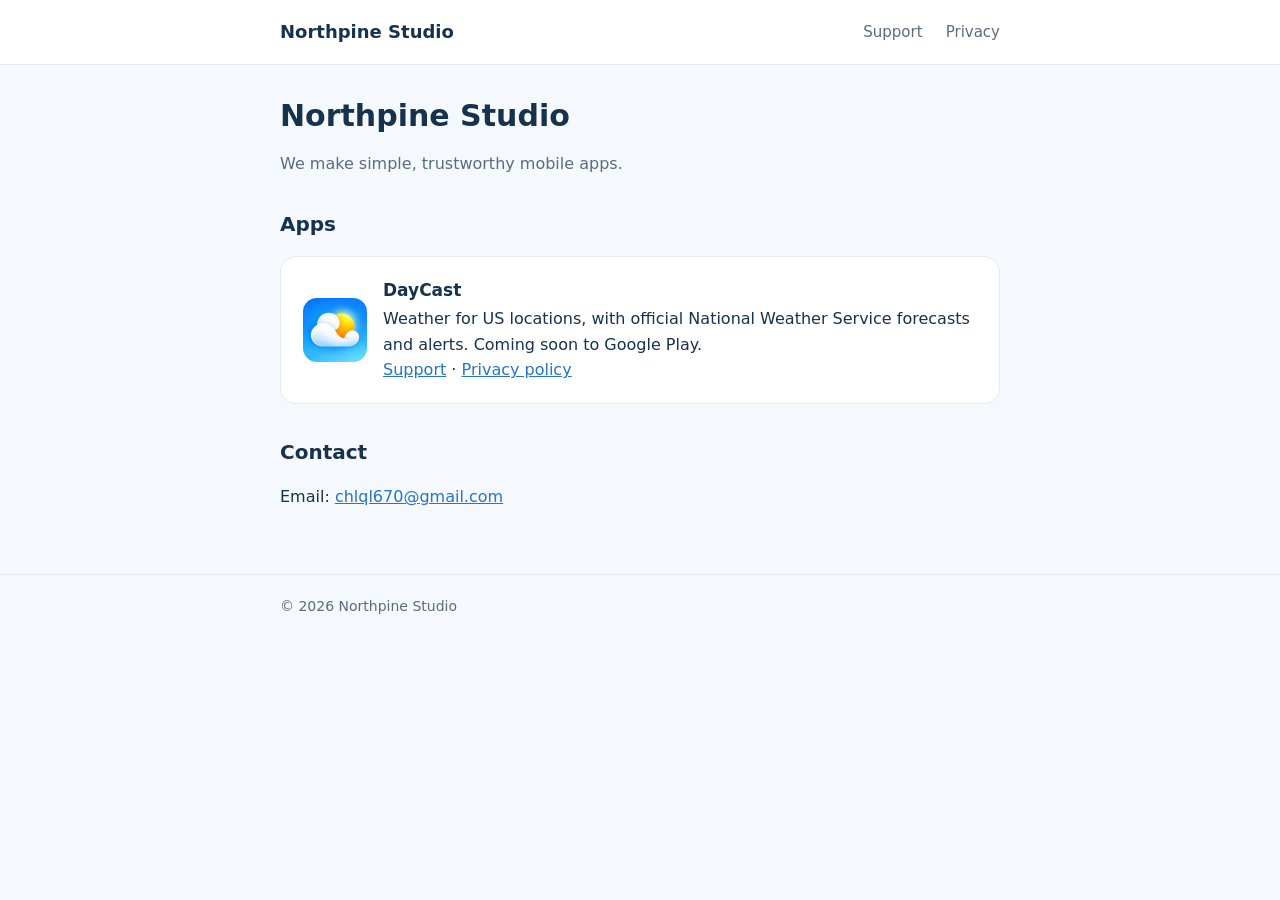
==== index.html @ 13fe0233 "Northpine Studio site: home, DayCast privacy policy and support Co-Authored-By: Claude Opus 5.5 <nor" ====
<!doctype html>
<html lang="en">
<head>
  <meta charset="utf-8">
  <meta name="viewport" content="width=device-width, initial-scale=1">
  <title>Northpine Studio</title>
  <meta name="description" content="Northpine Studio makes simple, trustworthy mobile apps.">
  <link rel="stylesheet" href="/assets/site.css">
</head>
<body>
  <header class="site">
    <div class="inner">
      <a class="brand" href="/">Northpine Studio</a>
      <nav>
        <a href="/daycast/support/">Support</a>
        <a href="/daycast/privacy/">Privacy</a>
      </nav>
    </div>
  </header>

  <main>
    <h1>Northpine Studio</h1>
    <p class="muted">We make simple, trustworthy mobile apps.</p>

    <h2>Apps</h2>
    <div class="card app">
      <img src="/assets/daycast-icon.png" alt="DayCast app icon">
      <div>
        <h3>DayCast</h3>
        <p>Weather for US locations, with official National Weather Service forecasts and alerts. Coming soon to Google Play.</p>
        <p><a href="/daycast/support/">Support</a> · <a href="/daycast/privacy/">Privacy policy</a></p>
      </div>
    </div>

    <h2>Contact</h2>
    <p>Email: <a href="mailto:chlql670@gmail.com">chlql670@gmail.com</a></p>
  </main>

  <footer class="site">
    <div class="inner">© 2026 Northpine Studio</div>
  </footer>
</body>
</html>
---- assets/site.css ----
:root {
  --blue: #2476c7;
  --navy: #17324d;
  --bg: #f5f8fc;
  --surface: #ffffff;
  --text: #17324d;
  --muted: #5b6b80;
  --border: #e3eaf2;
}

* { box-sizing: border-box; }

html { -webkit-text-size-adjust: 100%; }

body {
  margin: 0;
  background: var(--bg);
  color: var(--text);
  font: 16px/1.6 system-ui, -apple-system, "Segoe UI", Roboto, "Helvetica Neue", Arial, sans-serif;
}

header.site {
  background: var(--surface);
  border-bottom: 1px solid var(--border);
}

header.site .inner, main, footer.site .inner {
  max-width: 760px;
  margin: 0 auto;
  padding: 0 20px;
}

header.site .inner {
  display: flex;
  align-items: center;
  justify-content: space-between;
  min-height: 64px;
}

.brand {
  font-weight: 700;
  font-size: 18px;
  color: var(--navy);
  text-decoration: none;
}

nav a {
  color: var(--muted);
  text-decoration: none;
  margin-left: 18px;
  font-size: 15px;
}

nav a:hover, nav a[aria-current="page"] { color: var(--blue); }

main { padding-top: 32px; padding-bottom: 48px; }

h1 { font-size: 30px; line-height: 1.25; margin: 0 0 8px; }
h2 { font-size: 20px; margin: 32px 0 8px; }
h3 { font-size: 17px; margin: 20px 0 6px; }

p, li { color: var(--text); }
.muted { color: var(--muted); }

a { color: var(--blue); }

.card {
  background: var(--surface);
  border: 1px solid var(--border);
  border-radius: 16px;
  padding: 20px 22px;
  margin: 16px 0;
}

.app {
  display: flex;
  gap: 16px;
  align-items: center;
}

.app img {
  width: 64px;
  height: 64px;
  border-radius: 14px;
  flex: none;
}

.app h3 { margin: 0 0 2px; }
.app p { margin: 0; }

footer.site {
  border-top: 1px solid var(--border);
  color: var(--muted);
  font-size: 14px;
}

footer.site .inner { padding-top: 20px; padding-bottom: 28px; }
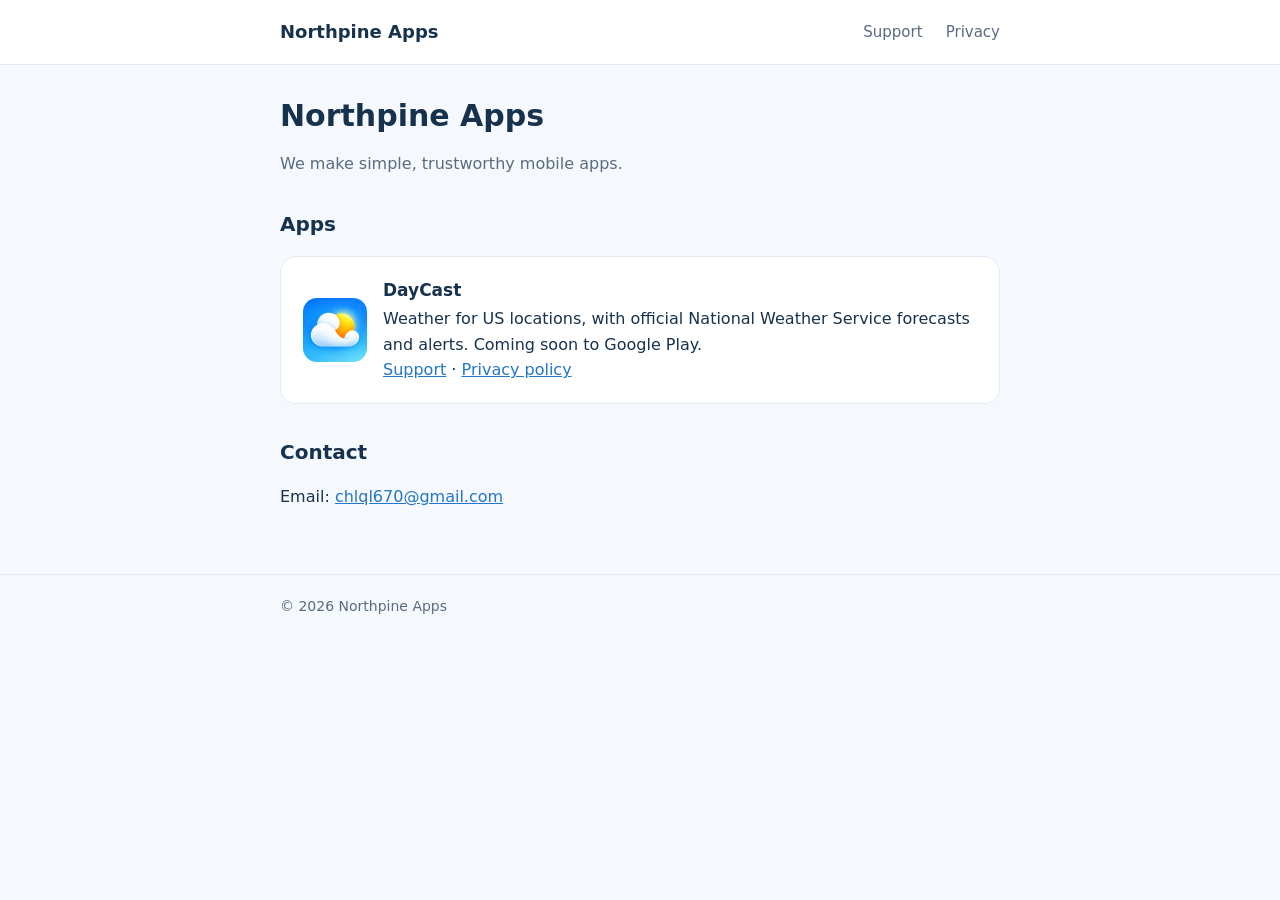
==== commit be903d84: "Rename publisher to Northpine Apps Co-Authored-By: Claude Opus 5.5 <noreply@anthropic.com>" ====
--- a/index.html
+++ b/index.html
@@ -3,14 +3,14 @@
 <head>
   <meta charset="utf-8">
   <meta name="viewport" content="width=device-width, initial-scale=1">
-  <title>Northpine Studio</title>
-  <meta name="description" content="Northpine Studio makes simple, trustworthy mobile apps.">
+  <title>Northpine Apps</title>
+  <meta name="description" content="Northpine Apps makes simple, trustworthy mobile apps.">
   <link rel="stylesheet" href="/assets/site.css">
 </head>
 <body>
   <header class="site">
     <div class="inner">
-      <a class="brand" href="/">Northpine Studio</a>
+      <a class="brand" href="/">Northpine Apps</a>
       <nav>
         <a href="/daycast/support/">Support</a>
         <a href="/daycast/privacy/">Privacy</a>
@@ -19,7 +19,7 @@
   </header>
 
   <main>
-    <h1>Northpine Studio</h1>
+    <h1>Northpine Apps</h1>
     <p class="muted">We make simple, trustworthy mobile apps.</p>
 
     <h2>Apps</h2>
@@ -37,7 +37,7 @@
   </main>
 
   <footer class="site">
-    <div class="inner">© 2026 Northpine Studio</div>
+    <div class="inner">© 2026 Northpine Apps</div>
   </footer>
 </body>
 </html>
--- a/assets/site.css
+++ b/assets/site.css
@@ -95,3 +95,5 @@
 }
 
 footer.site .inner { padding-top: 20px; padding-bottom: 28px; }
+
+a { overflow-wrap: anywhere; }
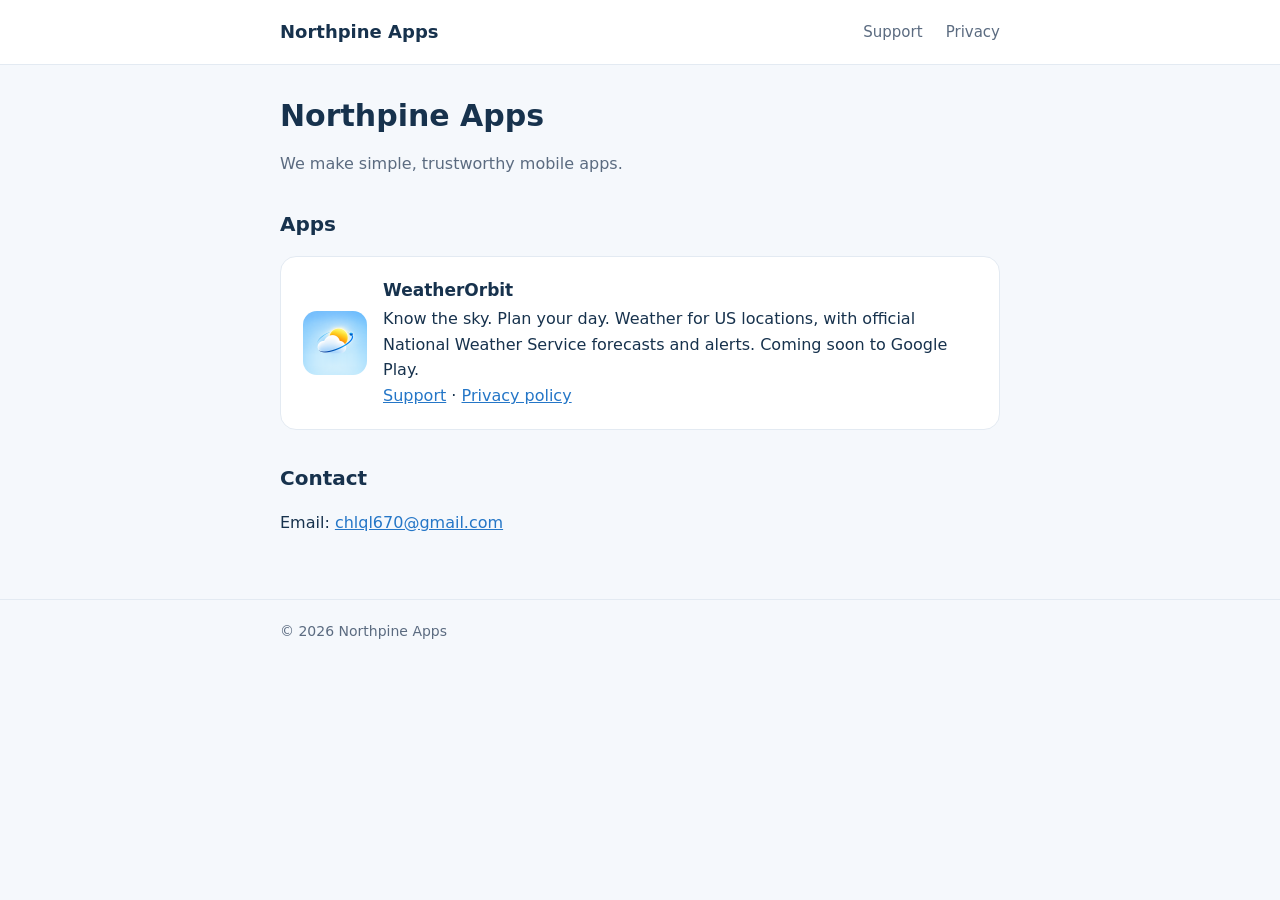
==== commit 03500ef2: "Rename DayCast to WeatherOrbit; move pages to /weatherorbit/ with redirects from /daycast/ Co-Author" ====
--- a/index.html
+++ b/index.html
@@ -12,8 +12,8 @@
     <div class="inner">
       <a class="brand" href="/">Northpine Apps</a>
       <nav>
-        <a href="/daycast/support/">Support</a>
-        <a href="/daycast/privacy/">Privacy</a>
+        <a href="/weatherorbit/support/">Support</a>
+        <a href="/weatherorbit/privacy/">Privacy</a>
       </nav>
     </div>
   </header>
@@ -24,11 +24,11 @@
 
     <h2>Apps</h2>
     <div class="card app">
-      <img src="/assets/daycast-icon.png" alt="DayCast app icon">
+      <img src="/assets/weatherorbit-icon.png" alt="WeatherOrbit app icon">
       <div>
-        <h3>DayCast</h3>
-        <p>Weather for US locations, with official National Weather Service forecasts and alerts. Coming soon to Google Play.</p>
-        <p><a href="/daycast/support/">Support</a> · <a href="/daycast/privacy/">Privacy policy</a></p>
+        <h3>WeatherOrbit</h3>
+        <p>Know the sky. Plan your day. Weather for US locations, with official National Weather Service forecasts and alerts. Coming soon to Google Play.</p>
+        <p><a href="/weatherorbit/support/">Support</a> · <a href="/weatherorbit/privacy/">Privacy policy</a></p>
       </div>
     </div>
 
